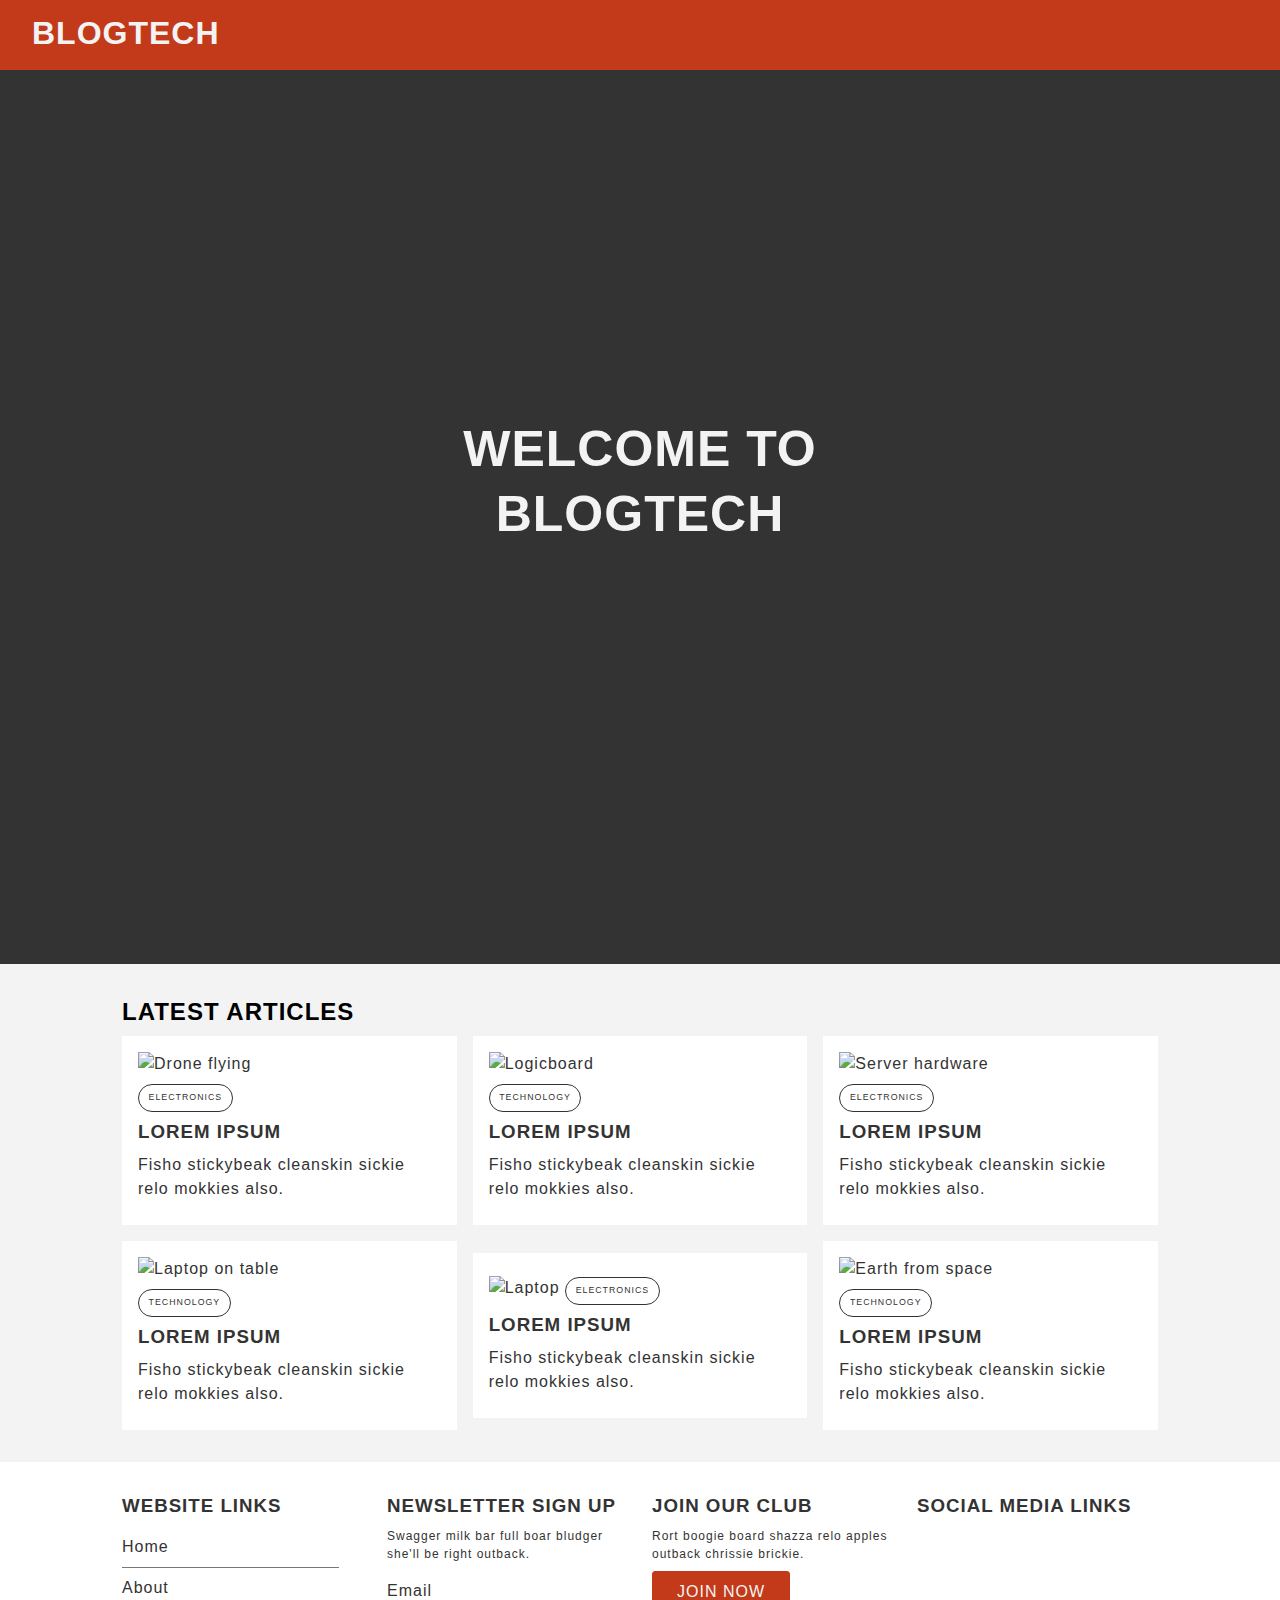
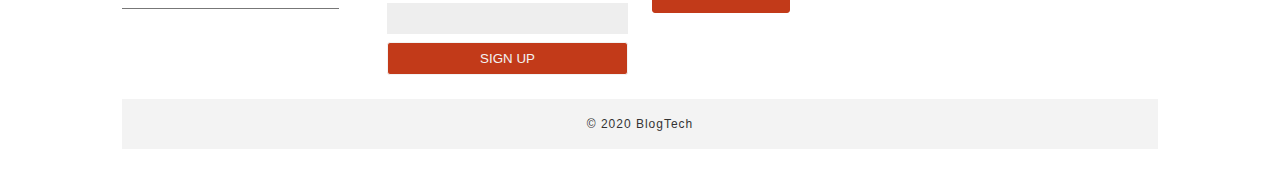
==== index.html @ 1eb8cffe "minor changes" ====
<!DOCTYPE html>
<html lang="en">
  <head>
    <title>BlogTech</title>
    <meta charset="UTF-8" />
    <meta name="viewport" content="width=device-width, initial-scale=1.0" />
    <!-- Google fonts -->
    <link rel="preconnect" href="https://fonts.gstatic.com" />
    <link
      rel="stylesheet"
      href="https://fonts.googleapis.com/css2?family=Open+Sans&display=swap"
    />
    <!-- Font awesome -->
    <script
      src="https://kit.fontawesome.com/bff1c2ee20.js"
      crossorigin="anonymous"
    ></script>
    <!-- My CSS -->
    <link rel="stylesheet" href="css/styles.css" />
    <link
      rel="stylesheet"
      media="screen and (max-width: 786px)"
      href="css/mobile.css"
    />
  </head>
  <body>
    <!-- Header -->
    <header>
      <div class="navbar">
        <a href="/BlogTech/index.html"><h1 class="logo">BlogTech</h1></a>
        <button class="navbar-toggle" aria-label="toggle navigation">
          <i class="fal fa-bars"></i>
        </button>
        <nav class="navbar-menu">
          <ul class="navbar-list">
            <li class="navbar-item">
              <a class="navbar-link" href="/BlogTech/index.html">Home</a>
            </li>
            <li class="navbar-item">
              <a class="navbar-link" href="/BlogTech/about.html">About</a>
            </li>
          </ul>
        </nav>
      </div>
      <div class="showcase">
        <div class="container">
          <div class="showcase-container">
            <div class="showcase-content">
              <h1>Welcome to BlogTech</h1>
              <a class="link" href="#latest-articles"
                ><i class="fal fa-chevron-down"></i></a>
            </div>
          </div>
        </div>
      </div>
    </header>
    <!-- / Header -->
    <!-- Articles section -->
    <section id="latest-articles" class="home-articles py-2">
      <div class="container">
        <h2>Latest Articles</h2>
        <div class="articles-container">
          <!-- Article 1 -->
          <a href="/BlogTech/article.html">
            <article class="card">
              <img src="img/Drone-flying.jpg" alt="Drone flying" />
              <div>
                <div class="category category-item">Electronics</div>
                <h3>Lorem Ipsum</h3>
                <p>Fisho stickybeak cleanskin sickie relo mokkies also.</p>
              </div>
            </article>
          </a>
          <!-- / Article 1 -->
          <!-- Article 2 -->
          <a href="/BlogTech/article.html">
            <article class="card">
              <img src="img/Logicboard.jpg" alt="Logicboard" />
              <div>
                <div class="category category-item">Technology</div>
                <h3>Lorem Ipsum</h3>
                <p>Fisho stickybeak cleanskin sickie relo mokkies also.</p>
              </div>
            </article>
          </a>
          <!-- / Article 2 -->
          <!-- Article 3 -->
          <a href="/BlogTech/article.html">
            <article class="card">
              <img src="img/Server-hardware.jpg" alt="Server hardware" />
              <div>
                <div class="category category-item">Electronics</div>
                <h3>Lorem Ipsum</h3>
                <p>Fisho stickybeak cleanskin sickie relo mokkies also.</p>
              </div>
            </article>
          </a>
          <!-- / Article 3 -->
          <!-- Article 4 -->
          <a href="/BlogTech/article.html">
            <article class="card">
              <img src="img/Laptop-on-table.jpg" alt="Laptop on table" />
              <div>
                <div class="category category-item">Technology</div>
                <h3>Lorem Ipsum</h3>
                <p>Fisho stickybeak cleanskin sickie relo mokkies also.</p>
              </div>
            </article>
          </a>
          <!-- / Article 4 -->
          <!-- Article 5 -->
          <a href="/BlogTech/article.html">
            <article class="card">
              <img src="img/Laptop.jpg" alt="Laptop" />
              <div class="category category-item">Electronics</div>
              <h3>Lorem Ipsum</h3>
              <p>Fisho stickybeak cleanskin sickie relo mokkies also.</p>
            </article>
          </a>
          <!-- / Article 5 -->
          <!-- Article 6 -->
          <a href="/BlogTech/article.html">
            <article class="card">
              <img src="img/Earth-from-space.jpg" alt="Earth from space" />
              <div>
                <div class="category category-item">Technology</div>
                <h3>Lorem Ipsum</h3>
                <p>Fisho stickybeak cleanskin sickie relo mokkies also.</p>
              </div>
            </article>
          </a>
          <!-- / Article 6 -->
        </div>
      </div>
    </section>
    <!-- / Articles section -->
    <!-- Footer -->
    <footer class="footer py-2">
      <div class="container footer-container">
        <div>
          <h3>Website Links</h3>
          <ul class="list">
            <li><a href="#">Home</a></li>
            <li><a href="#">About</a></li>
          </ul>
        </div>
        <div>
          <h3>Newsletter Sign Up</h3>
          <p>Swagger milk bar full boar bludger she'll be right outback.</p>
          <form>
            <label for="email">Email</label
            ><input type="email" name="email" id="email" required /><input
              type="submit"
              value="Sign Up"
              class="btn"
            />
          </form>
        </div>
        <div>
          <h3>Join Our Club</h3>
          <p>Rort boogie board shazza relo apples outback chrissie brickie.</p>
          <a href="#" class="btn btn-primary">Join Now</a>
        </div>
        <div class="social">
          <h3>Social Media Links</h3>
          <a href="#"><i class="social-icon fab fa-facebook"></i></a>
          <a href="#"><i class="social-icon fab fa-twitter"></i></a>
          <a href="#"><i class="social-icon fab fa-youtube"></i></a>
          <a href="#"><i class="social-icon fab fa-linkedin"></i></a>
        </div>
        <div><p>&copy; 2020 BlogTech</p></div>
      </div>
    </footer>
    <!-- / Footer -->
    <a href="#" class="top"><i class="fal fa-chevron-up"></i></a>
    <!-- Jquery -->
    <script src="js/jquery-3.5.1.min.js"></script>
    <!-- My JavaScript -->
    <script src="js/index.js"></script>
  </body>
</html>
---- css/styles.css ----
/* Reset */
* {
  margin: 0;
  padding: 0;
  box-sizing: border-box;
}
/* Variables */
:root {
  --primary-color: #c23a19;
  --light-color: #f3f3f3;
  --dark-color: #333333;
  --max-width: 1100px;
}
/* Smooth scroll */
html {
  scroll-behavior: smooth;
}
/* General styles */
body {
  font-family: "Open-Sans", sans-serif;
  line-height: 1.5;
  background-color: var(--light-color);
  letter-spacing: 1px;
}
a {
  color: var(--dark-color);
  text-decoration: none;
}
ul {
  list-style: none;
}
p {
  margin: 0.5rem 0;
}
img {
  width: 100%;
}
/* Headings */
h1,
h2,
h3,
h4,
h5,
h6 {
  margin-bottom: 0.55rem;
  line-height: 1.3;
  text-transform: uppercase;
}
/* Container */
.container {
  max-width: var(--max-width);
  margin: auto;
  padding: 0 2rem;
  overflow: hidden;
}
/* Category */
.category {
  display: inline-block;
  font-size: 0.55rem;
  text-transform: uppercase;
  padding: 0.4rem 0.6rem;
  border-radius: 15px;
  margin: 0.5rem 0;
}
.category-item {
  border: 1px solid;
  background-color: transparent;
  border-color: var(--dark-color);
  color: var(--dark-color);
}
/* Button */
.btn {
  display: inline-block;
  border: 1px solid;
  border-radius: 3px;
  padding: 0.5rem 1.5rem;
  text-transform: uppercase;
}
.btn-primary {
  background-color: var(--primary-color);
  border-color: var(--primary-color);
  color: var(--light-color);
}
.btn-block {
  display: block;
  width: 100%;
  text-align: center;
}
/* Card */
.card {
  background-color: #ffffff;
  padding: 1rem;
}
/* Padding */
.py-1 {
  padding: 1.5rem 0;
}
.py-2 {
  padding: 2rem 0;
}
.py-3 {
  padding: 3rem 0;
}
.p-1 {
  padding: 1.5rem;
}
.p-2 {
  padding: 2rem;
}
.p-3 {
  padding: 3rem;
}
/* Large heading */
.l-heading {
  font-size: 3rem;
}
/* Unordered list */
.list li {
  padding: 0.5rem 0;
  border-bottom: #777777 solid 1px;
  width: 90%;
}
/* Page container */
.page-container {
  display: grid;
  grid-template-columns: 5fr 2fr;
  margin: 5rem 0;
  grid-gap: 1.5rem;
}
.page-container > *:first-child {
  grid-row: 1 / span 3;
}
/* Navbar */
.navbar h1 {
  position: absolute;
  top: 0.4em;
  left: 1em;
  color: var(--light-color);
}
.navbar {
  position: fixed;
  background-color: var(--primary-color);
  width: 100%;
  height: 70px;
  z-index: 20;
  top: 0;
  left: 0;
  right: 0;
  padding: 0;
}
.active {
  background-color: #8d2106;
  transition: 0.5s ease-in;
}
.navbar-menu {
  position: fixed;
  background-color: var(--primary-color);
  top: 0;
  bottom: 0;
  left: 0;
  right: 0;
  transform: translateX(100%);
  transition: transform 250ms ease;
}
.navbar-list {
  list-style: none;
  display: grid;
  justify-content: center;
  align-content: center;
  height: 100%;
}
.navbar-item:last-child {
  margin: 6em 0 0;
}
.navbar-link {
  color: var(--light-color);
  font-size: 24px;
  text-transform: uppercase;
  text-decoration: none;
}
.navbar-toggle {
  position: absolute;
  top: 0.6em;
  right: 1em;
  background-color: transparent;
  color: var(--light-color);
  font-size: 30px;
  border: 0;
  outline: 0;
  cursor: pointer;
  z-index: 1000;
}
.navbar-open .navbar-menu {
  transform: translateX(0);
}
/* Header */
.showcase {
  background-color: var(--dark-color);
  color: var(--light-color);
  padding: 2rem;
  position: relative;
}
.showcase:before {
  content: "";
  background: url("../img/Laptop.jpg") no-repeat center center/cover;
  position: absolute;
  top: 0;
  left: 0;
  width: 100%;
  height: 100%;
  opacity: 0.3;
}
.showcase .showcase-container {
  display: grid;
  grid-template-columns: repeat(1fr);
  align-items: center;
  height: 100vh;
}
.showcase .showcase-content {
  z-index: 1;
}
.showcase .showcase-content h1 {
  position: absolute;
  top: 50%;
  left: 50%;
  transform: translate(-50%, -50%);
  font-size: 50px;
  text-align: center;
}
.showcase .showcase-content a {
  position: absolute;
  top: 50%;
  left: 50%;
  margin-top: 15rem;
  font-size: 50px;
  color: var(--light-color);
  transform: translate(-50%, -50%);
}
.home-articles .articles-container {
  display: grid;
  grid-template-columns: repeat(3, 1fr);
  grid-gap: 1rem;
}
.home-articles .articles-container {
  display: grid;
  grid-template-columns: repeat(1fr);
  align-items: center;
}
.article .author {
  display: flex;
  justify-content: space-between;
  align-items: center;
  background-color: #eeeeee;
  padding: 0.5rem;
}
.article .author .category {
  margin-top: 0.4rem;
}
/* Footer */
.footer {
  background-color: #ffffff;
  color: var(--dark-color);
}
.footer .social-icon {
  font-size: 20px;
  margin: 0.5rem;
  color: var(--primary-color);
}
.footer li a {
  color: var(--dark-color);
}
.footer p {
  font-size: 12px;
}
.footer .footer-container {
  display: grid;
  grid-template-columns: repeat(4, 1fr);
  grid-gap: 1.5rem;
}
.footer .footer-container > *:last-child {
  background-color: var(--light-color);
  grid-column: 1 / span 4;
  padding: 0.5rem;
  text-align: center;
  font-size: 0.75rem;
}
.footer .footer-container label {
  display: block;
  width: 100%;
  margin: 1em 0 0;
}
.footer .footer-container input[type="email"] {
  background-color: #eeeeee;
  width: 100%;
  padding: 0.5rem;
  margin-bottom: 0.5rem;
  outline: 0;
  border: 0;
}
.footer .footer-container input[type="submit"] {
  width: 100%;
  cursor: pointer;
  background-color: var(--primary-color);
  color: var(--light-color);
  border-color: var(--primary-color);
  outline: none;
  border: 1px solid;
}
/* Back to top button */
.top {
  display: none;
  background-color: var(--primary-color);
  color: var(--light-color);
  font-size: 20px;
  padding: 5px 10px;
  position: fixed;
  bottom: 20px;
  right: 20px;
  border: none;
  outline: none;
  border-radius: 3px;
  cursor: pointer;
}
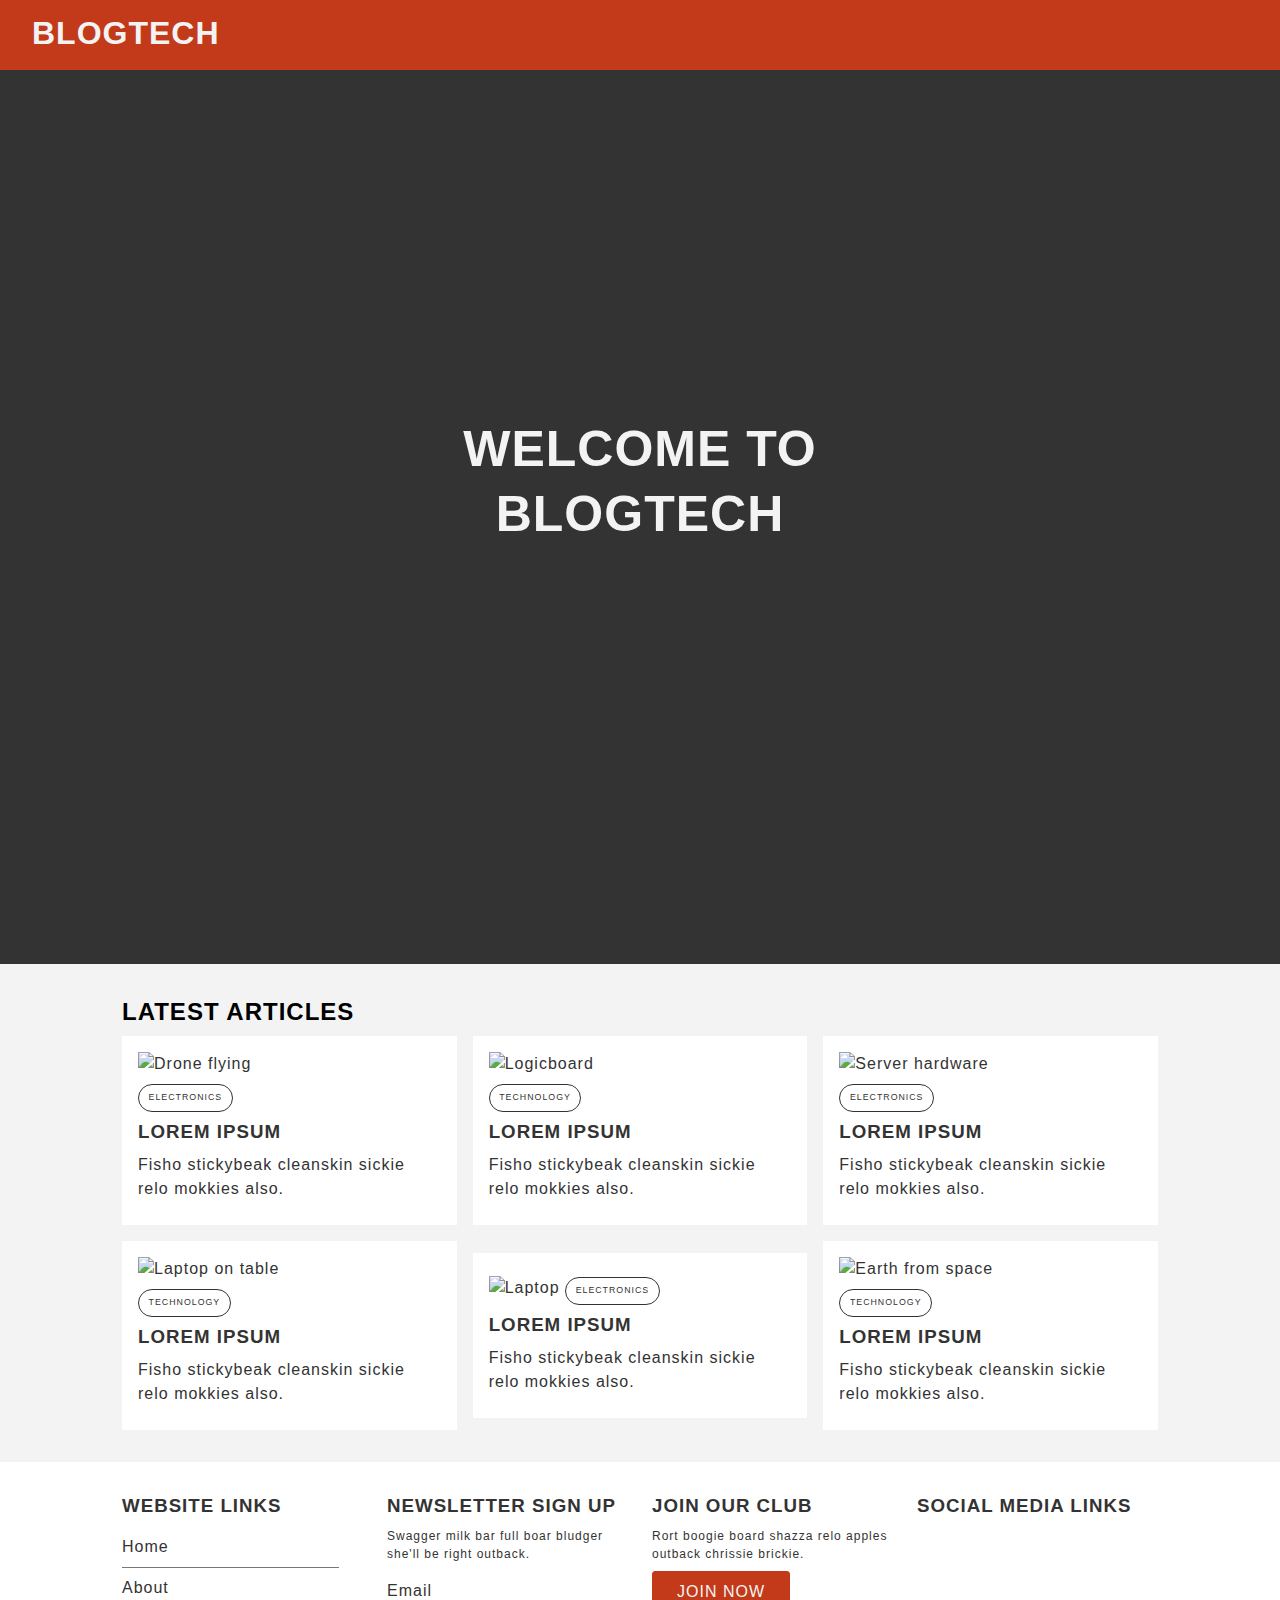
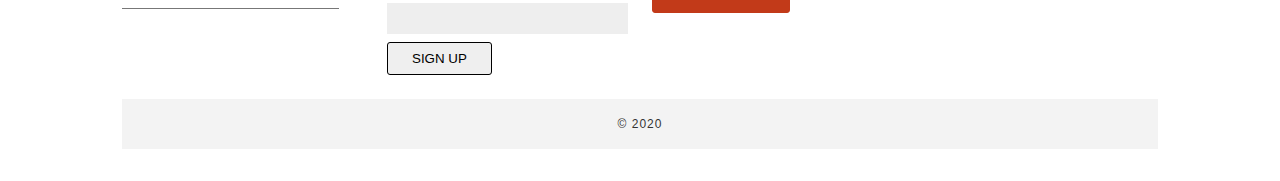
==== commit 87c342ef: "Update index.html" ====
--- a/index.html
+++ b/index.html
@@ -148,12 +148,9 @@
           <h3>Newsletter Sign Up</h3>
           <p>Swagger milk bar full boar bludger she'll be right outback.</p>
           <form>
-            <label for="email">Email</label
-            ><input type="email" name="email" id="email" required /><input
-              type="submit"
-              value="Sign Up"
-              class="btn"
-            />
+            <label>Email</label
+            ><input type="email"/>
+            <button type="submit" class="btn">Sign Up</button>
           </form>
         </div>
         <div>
@@ -168,7 +165,7 @@
           <a href="#"><i class="social-icon fab fa-youtube"></i></a>
           <a href="#"><i class="social-icon fab fa-linkedin"></i></a>
         </div>
-        <div><p>&copy; 2020 BlogTech</p></div>
+        <div><p>&copy; 2020</p></div>
       </div>
     </footer>
     <!-- / Footer -->
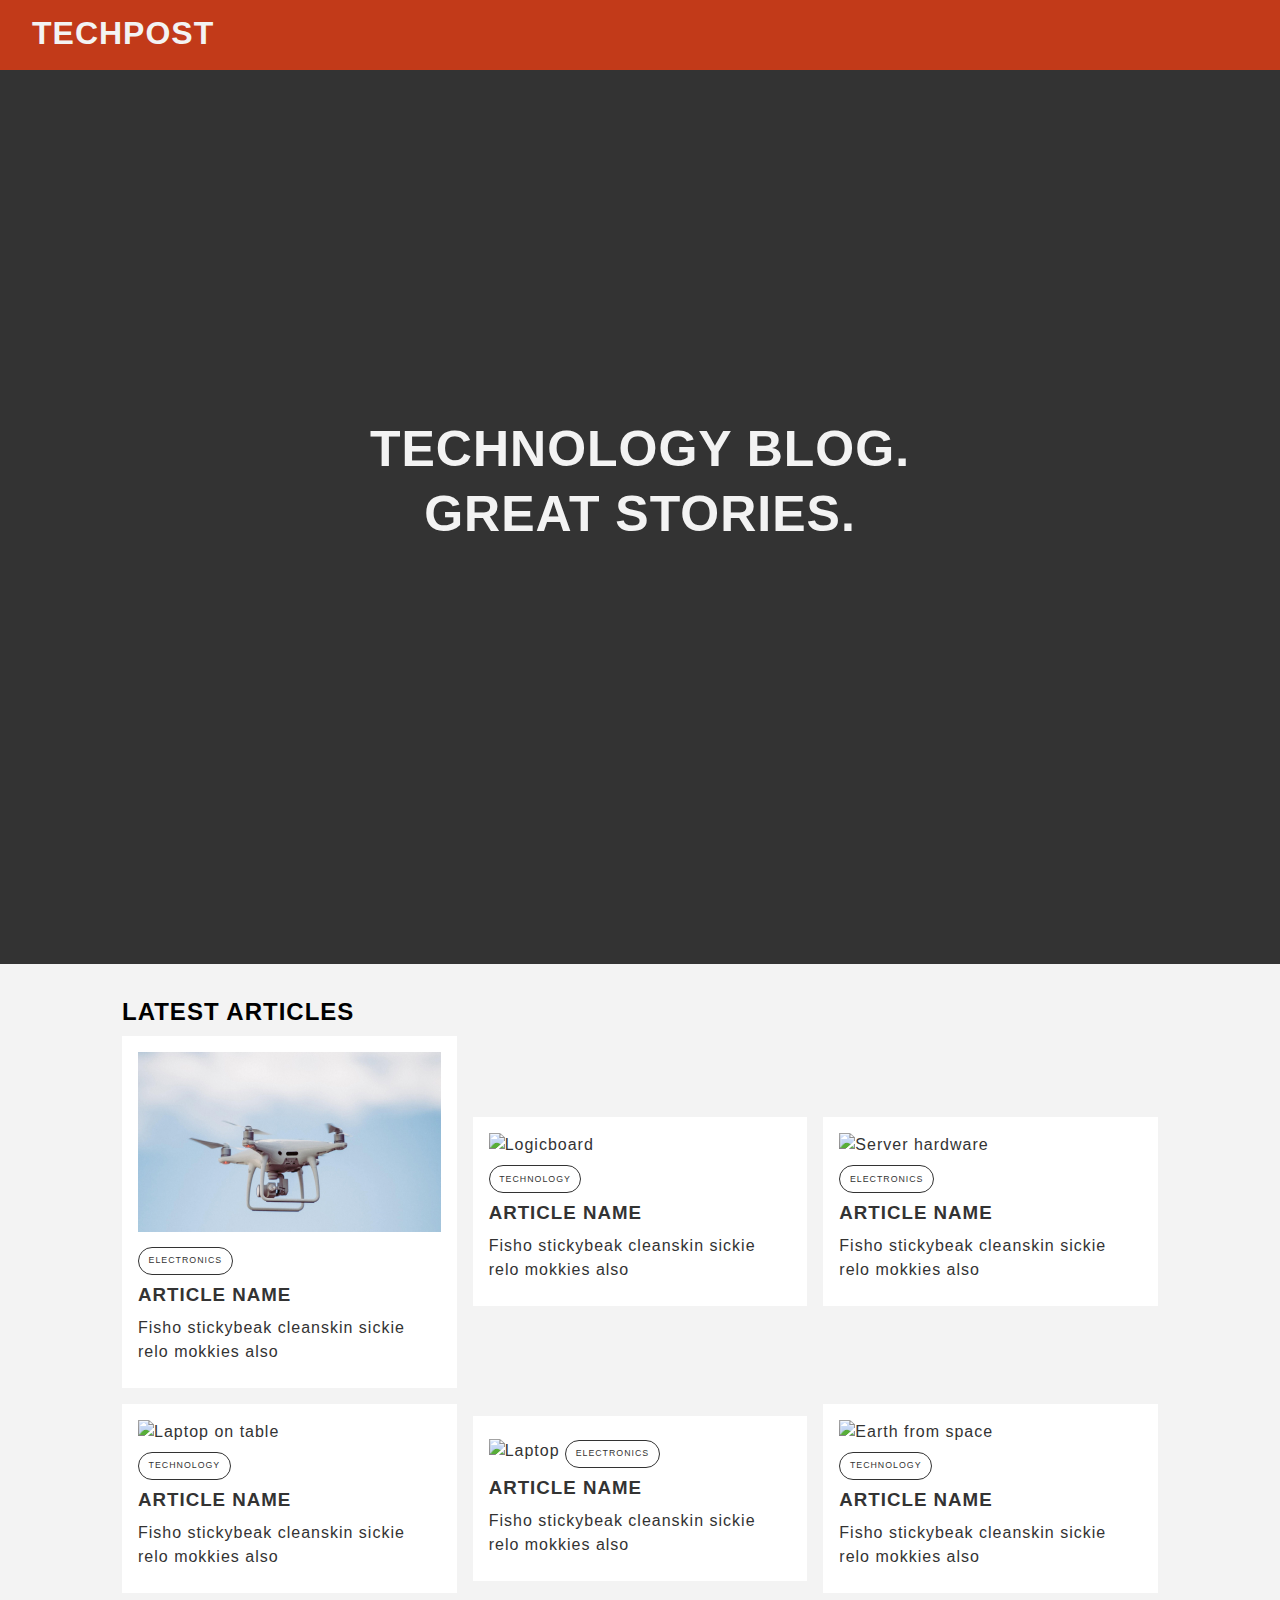
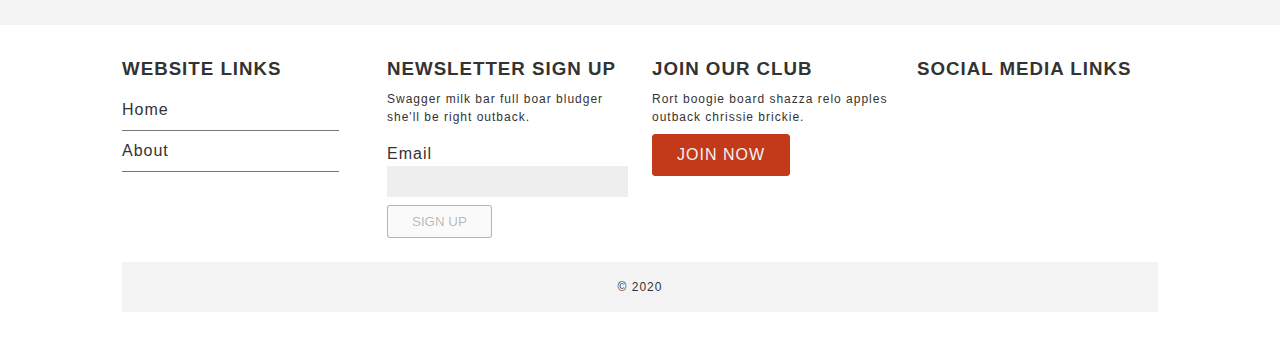
==== commit 80475334: "Update index.html" ====
--- a/index.html
+++ b/index.html
@@ -1,7 +1,7 @@
 <!DOCTYPE html>
 <html lang="en">
   <head>
-    <title>BlogTech</title>
+    <title>TechPost</title>
     <meta charset="UTF-8" />
     <meta name="viewport" content="width=device-width, initial-scale=1.0" />
     <!-- Google fonts -->
@@ -27,17 +27,17 @@
     <!-- Header -->
     <header>
       <div class="navbar">
-        <a href="/BlogTech/index.html"><h1 class="logo">BlogTech</h1></a>
+        <a href="/"><h1>TechPost</h1></a>
         <button class="navbar-toggle" aria-label="toggle navigation">
           <i class="fal fa-bars"></i>
         </button>
         <nav class="navbar-menu">
           <ul class="navbar-list">
             <li class="navbar-item">
-              <a class="navbar-link" href="/BlogTech/index.html">Home</a>
+              <a class="navbar-link" href="/">Home</a>
             </li>
             <li class="navbar-item">
-              <a class="navbar-link" href="/BlogTech/about.html">About</a>
+              <a class="navbar-link" href="/about.html">About</a>
             </li>
           </ul>
         </nav>
@@ -46,9 +46,9 @@
         <div class="container">
           <div class="showcase-container">
             <div class="showcase-content">
-              <h1>Welcome to BlogTech</h1>
-              <a class="link" href="#latest-articles"
-                ><i class="fal fa-chevron-down"></i></a>
+              <h1>
+                Technology blog. <span>Great stories.</span>
+              </h1>
             </div>
           </div>
         </div>
@@ -56,76 +56,76 @@
     </header>
     <!-- / Header -->
     <!-- Articles section -->
-    <section id="latest-articles" class="home-articles py-2">
+    <section class="home-articles py-2">
       <div class="container">
         <h2>Latest Articles</h2>
         <div class="articles-container">
           <!-- Article 1 -->
-          <a href="/BlogTech/article.html">
+          <a href="/article.html">
             <article class="card">
-              <img src="img/Drone-flying.jpg" alt="Drone flying" />
+              <img src="img/Drone-flying-thumb.jpg" alt="Drone flying" />
               <div>
                 <div class="category category-item">Electronics</div>
-                <h3>Lorem Ipsum</h3>
-                <p>Fisho stickybeak cleanskin sickie relo mokkies also.</p>
+                <h3>Article Name</h3>
+                <p>Fisho stickybeak cleanskin sickie relo mokkies also</p>
               </div>
             </article>
           </a>
           <!-- / Article 1 -->
           <!-- Article 2 -->
-          <a href="/BlogTech/article.html">
+          <a href="/article.html">
             <article class="card">
-              <img src="img/Logicboard.jpg" alt="Logicboard" />
+              <img src="img/Logicboard-thumb.jpg" alt="Logicboard" />
               <div>
                 <div class="category category-item">Technology</div>
-                <h3>Lorem Ipsum</h3>
-                <p>Fisho stickybeak cleanskin sickie relo mokkies also.</p>
+                <h3>Article Name</h3>
+                <p>Fisho stickybeak cleanskin sickie relo mokkies also</p>
               </div>
             </article>
           </a>
           <!-- / Article 2 -->
           <!-- Article 3 -->
-          <a href="/BlogTech/article.html">
+          <a href="/article.html">
             <article class="card">
-              <img src="img/Server-hardware.jpg" alt="Server hardware" />
+              <img src="img/Server-hardware-thumb.jpg" alt="Server hardware" />
               <div>
                 <div class="category category-item">Electronics</div>
-                <h3>Lorem Ipsum</h3>
-                <p>Fisho stickybeak cleanskin sickie relo mokkies also.</p>
+                <h3>Article Name</h3>
+                <p>Fisho stickybeak cleanskin sickie relo mokkies also</p>
               </div>
             </article>
           </a>
           <!-- / Article 3 -->
           <!-- Article 4 -->
-          <a href="/BlogTech/article.html">
+          <a href="/article.html">
             <article class="card">
-              <img src="img/Laptop-on-table.jpg" alt="Laptop on table" />
+              <img src="img/Laptop-on-table-thumb.jpg" alt="Laptop on table" />
               <div>
                 <div class="category category-item">Technology</div>
-                <h3>Lorem Ipsum</h3>
-                <p>Fisho stickybeak cleanskin sickie relo mokkies also.</p>
+                <h3>Article Name</h3>
+                <p>Fisho stickybeak cleanskin sickie relo mokkies also</p>
               </div>
             </article>
           </a>
           <!-- / Article 4 -->
           <!-- Article 5 -->
-          <a href="/BlogTech/article.html">
+          <a href="/article.html">
             <article class="card">
-              <img src="img/Laptop.jpg" alt="Laptop" />
+              <img src="img/Laptop-thumb.jpg" alt="Laptop" />
               <div class="category category-item">Electronics</div>
-              <h3>Lorem Ipsum</h3>
-              <p>Fisho stickybeak cleanskin sickie relo mokkies also.</p>
+              <h3>Article Name</h3>
+              <p>Fisho stickybeak cleanskin sickie relo mokkies also</p>
             </article>
           </a>
           <!-- / Article 5 -->
           <!-- Article 6 -->
-          <a href="/BlogTech/article.html">
+          <a href="/article.html">
             <article class="card">
-              <img src="img/Earth-from-space.jpg" alt="Earth from space" />
+              <img src="img/Earth-from-space-thumb.jpg" alt="Earth from space" />
               <div>
                 <div class="category category-item">Technology</div>
-                <h3>Lorem Ipsum</h3>
-                <p>Fisho stickybeak cleanskin sickie relo mokkies also.</p>
+                <h3>Article Name</h3>
+                <p>Fisho stickybeak cleanskin sickie relo mokkies also</p>
               </div>
             </article>
           </a>
@@ -140,8 +140,8 @@
         <div>
           <h3>Website Links</h3>
           <ul class="list">
-            <li><a href="#">Home</a></li>
-            <li><a href="#">About</a></li>
+            <li><a href="/">Home</a></li>
+            <li><a href="/about.html">About</a></li>
           </ul>
         </div>
         <div>
@@ -150,20 +150,20 @@
           <form>
             <label>Email</label
             ><input type="email"/>
-            <button type="submit" class="btn">Sign Up</button>
+            <button type="submit" class="btn" disabled>Sign Up</button>
           </form>
         </div>
         <div>
           <h3>Join Our Club</h3>
           <p>Rort boogie board shazza relo apples outback chrissie brickie.</p>
-          <a href="#" class="btn btn-primary">Join Now</a>
+          <a class="btn btn-primary">Join Now</a>
         </div>
         <div class="social">
           <h3>Social Media Links</h3>
-          <a href="#"><i class="social-icon fab fa-facebook"></i></a>
-          <a href="#"><i class="social-icon fab fa-twitter"></i></a>
-          <a href="#"><i class="social-icon fab fa-youtube"></i></a>
-          <a href="#"><i class="social-icon fab fa-linkedin"></i></a>
+          <a><i class="social-icon fab fa-facebook"></i></a>
+          <a><i class="social-icon fab fa-twitter"></i></a>
+          <a><i class="social-icon fab fa-youtube"></i></a>
+          <a><i class="social-icon fab fa-linkedin"></i></a>
         </div>
         <div><p>&copy; 2020</p></div>
       </div>
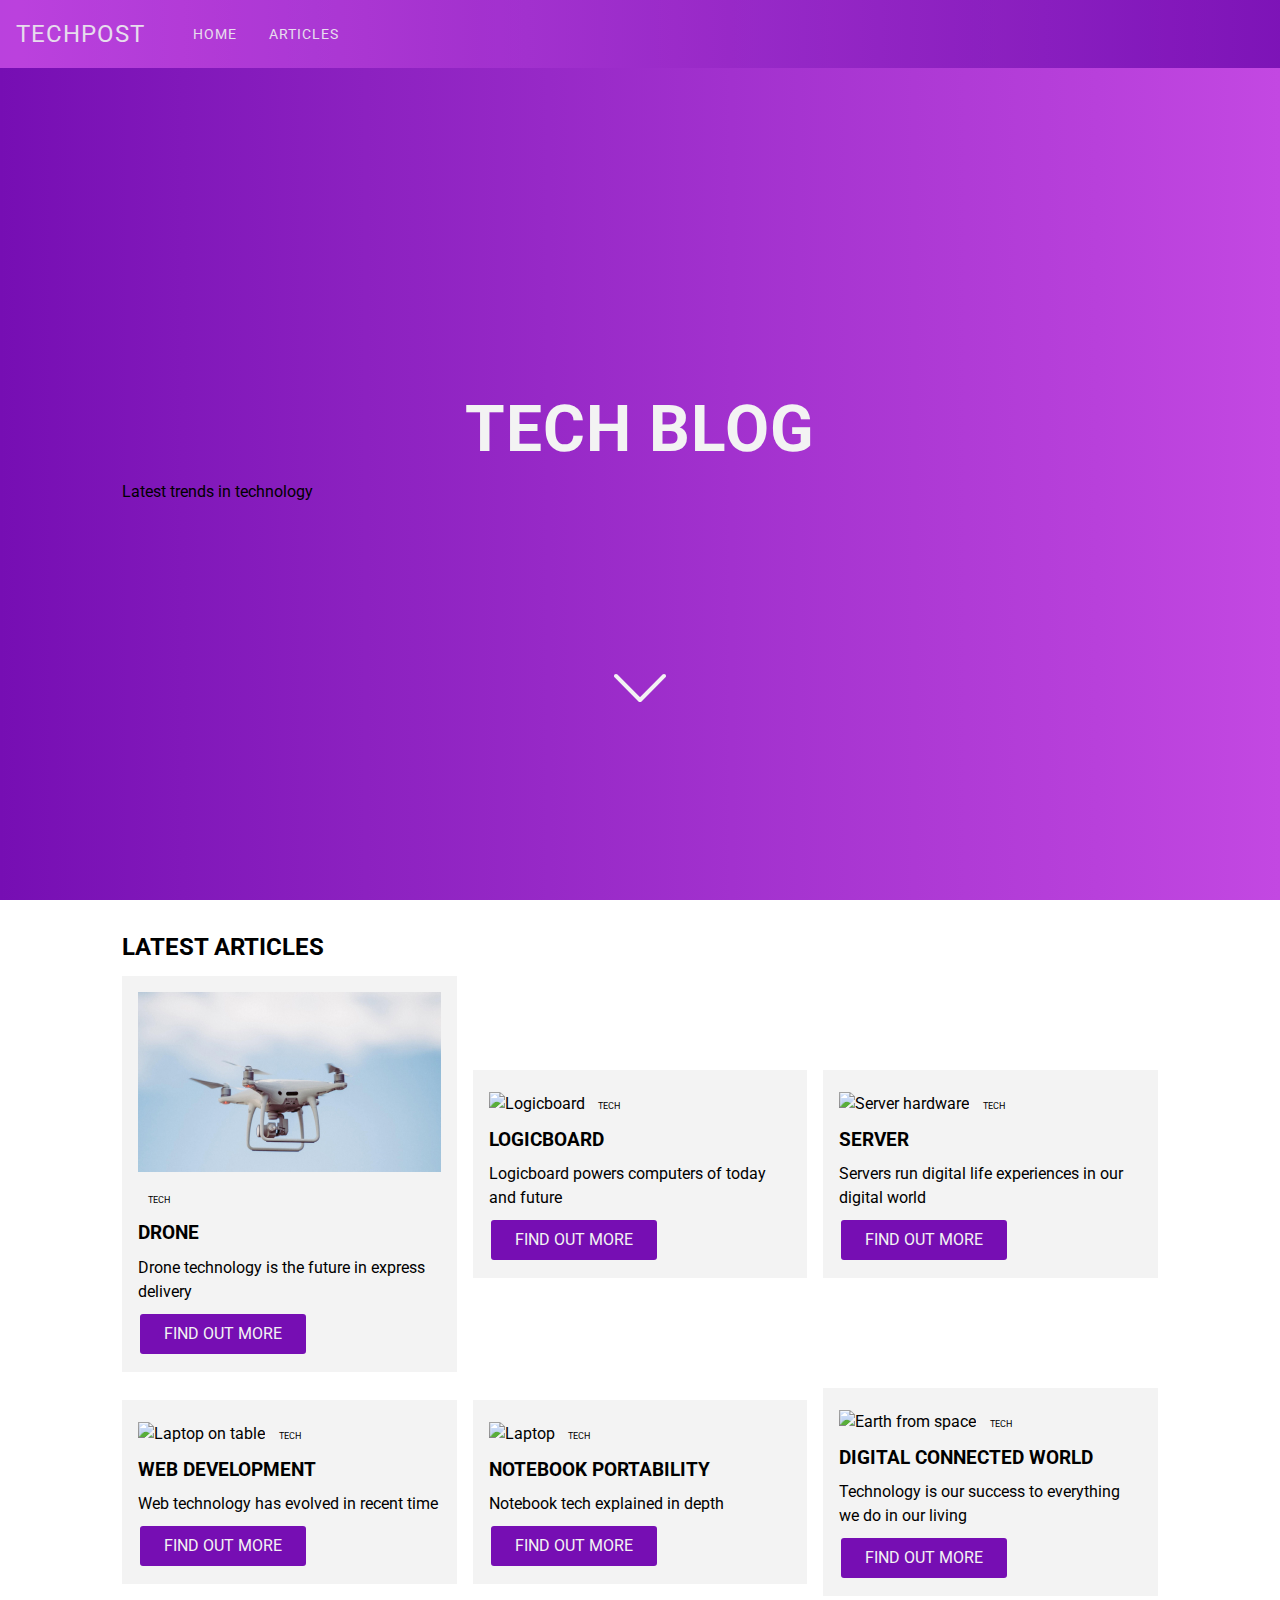
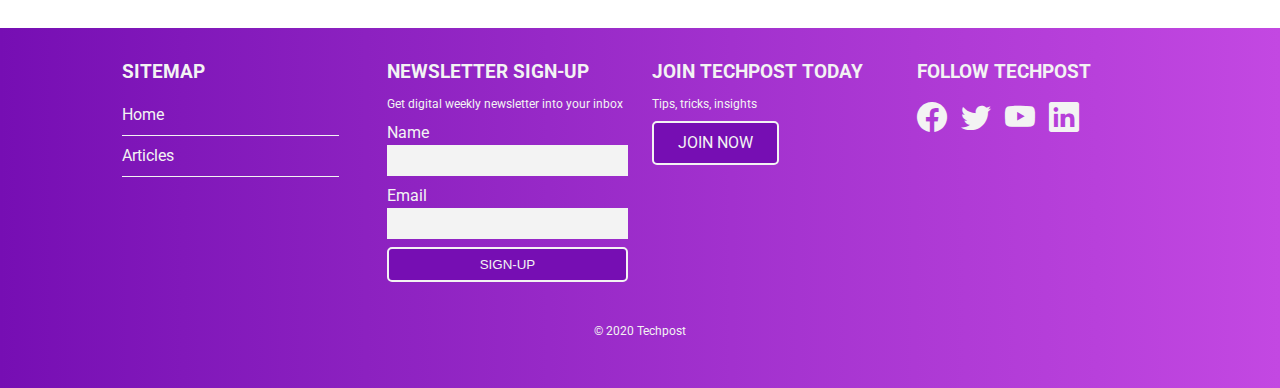
==== commit d0b0611c: "Update file" ====
--- a/index.html
+++ b/index.html
@@ -1,21 +1,12 @@
 <!DOCTYPE html>
 <html lang="en">
   <head>
-    <title>TechPost</title>
+    <title>Techpost</title>
     <meta charset="UTF-8" />
     <meta name="viewport" content="width=device-width, initial-scale=1.0" />
-    <!-- Google fonts -->
-    <link rel="preconnect" href="https://fonts.gstatic.com" />
-    <link
-      rel="stylesheet"
-      href="https://fonts.googleapis.com/css2?family=Open+Sans&display=swap"
-    />
-    <!-- Font awesome -->
-    <script
-      src="https://kit.fontawesome.com/bff1c2ee20.js"
-      crossorigin="anonymous"
-    ></script>
-    <!-- My CSS -->
+    <link rel="preconnect" href="https://fonts.gstatic.com">
+    <link rel="stylesheet" href="https://fonts.googleapis.com/css2?family=Roboto&display=swap">
+    <link rel="stylesheet" href="https://cdn.jsdelivr.net/npm/bootstrap-icons@1.4.1/font/bootstrap-icons.css">
     <link rel="stylesheet" href="css/styles.css" />
     <link
       rel="stylesheet"
@@ -26,29 +17,23 @@
   <body>
     <!-- Header -->
     <header>
-      <div class="navbar">
-        <a href="/"><h1>TechPost</h1></a>
-        <button class="navbar-toggle" aria-label="toggle navigation">
-          <i class="fal fa-bars"></i>
-        </button>
-        <nav class="navbar-menu">
-          <ul class="navbar-list">
-            <li class="navbar-item">
-              <a class="navbar-link" href="/">Home</a>
-            </li>
-            <li class="navbar-item">
-              <a class="navbar-link" href="/about.html">About</a>
-            </li>
-          </ul>
-        </nav>
-      </div>
+        <i class="bi bi-list navbar-toggle" aria-label="navbar toggle"></i>
+    <nav class="navbar">
+      <a href="#" class="navbar-brand">Techpost</a>
+        <ul class="navbar-list">
+          <li class="navbar-item"><a href="#" class="navbar-link">Home</a></li>
+          <li class="navbar-item"><a href="#articles" class="navbar-link">Articles</a></li>
+        </ul>
+    </nav>
       <div class="showcase">
         <div class="container">
           <div class="showcase-container">
             <div class="showcase-content">
               <h1>
-                Technology blog. <span>Great stories.</span>
+                Tech Blog
               </h1>
+              <p>Latest trends in technology</p>
+              <a href="#articles"><i class="bi bi-chevron-down"></i></a>
             </div>
           </div>
         </div>
@@ -56,79 +41,63 @@
     </header>
     <!-- / Header -->
     <!-- Articles section -->
-    <section class="home-articles py-2">
+    <section class="home-articles py-2" id="articles">
       <div class="container">
-        <h2>Latest Articles</h2>
+        <h2>Latest articles</h2>
         <div class="articles-container">
           <!-- Article 1 -->
-          <a href="/article.html">
             <article class="card">
               <img src="img/Drone-flying-thumb.jpg" alt="Drone flying" />
-              <div>
-                <div class="category category-item">Electronics</div>
-                <h3>Article Name</h3>
-                <p>Fisho stickybeak cleanskin sickie relo mokkies also</p>
-              </div>
+                <div class="category category-item">Tech</div>
+                <h3>Drone</h3>
+                <p>Drone technology is the future in express delivery</p>
+              <a class="btn btn-primary" href="#">Find out more</a>
             </article>
-          </a>
           <!-- / Article 1 -->
           <!-- Article 2 -->
-          <a href="/article.html">
             <article class="card">
               <img src="img/Logicboard-thumb.jpg" alt="Logicboard" />
-              <div>
-                <div class="category category-item">Technology</div>
-                <h3>Article Name</h3>
-                <p>Fisho stickybeak cleanskin sickie relo mokkies also</p>
-              </div>
+                <div class="category category-item">Tech</div>
+                <h3>Logicboard</h3>
+                <p>Logicboard powers computers of today and future</p>
+              <a class="btn btn-primary" href="#">Find out more</a>
             </article>
-          </a>
           <!-- / Article 2 -->
           <!-- Article 3 -->
-          <a href="/article.html">
             <article class="card">
               <img src="img/Server-hardware-thumb.jpg" alt="Server hardware" />
-              <div>
-                <div class="category category-item">Electronics</div>
-                <h3>Article Name</h3>
-                <p>Fisho stickybeak cleanskin sickie relo mokkies also</p>
-              </div>
+                <div class="category category-item">Tech</div>
+                <h3>Server</h3>
+                <p>Servers run digital life experiences in our digital world</p>
+              <a class="btn btn-primary" href="#">Find out more</a>
             </article>
-          </a>
           <!-- / Article 3 -->
           <!-- Article 4 -->
-          <a href="/article.html">
             <article class="card">
               <img src="img/Laptop-on-table-thumb.jpg" alt="Laptop on table" />
-              <div>
-                <div class="category category-item">Technology</div>
-                <h3>Article Name</h3>
-                <p>Fisho stickybeak cleanskin sickie relo mokkies also</p>
-              </div>
+                <div class="category category-item">Tech</div>
+                <h3>Web development</h3>
+                <p>Web technology has evolved in recent time</p>
+              <a class="btn btn-primary" href="#">Find out more</a>
             </article>
-          </a>
           <!-- / Article 4 -->
           <!-- Article 5 -->
-          <a href="/article.html">
             <article class="card">
               <img src="img/Laptop-thumb.jpg" alt="Laptop" />
-              <div class="category category-item">Electronics</div>
-              <h3>Article Name</h3>
-              <p>Fisho stickybeak cleanskin sickie relo mokkies also</p>
+              <div class="category category-item">Tech</div>
+              <h3>Notebook portability</h3>
+              <p>Notebook tech explained in depth</p>
+              <a class="btn btn-primary" href="#">Find out more</a>
             </article>
-          </a>
           <!-- / Article 5 -->
           <!-- Article 6 -->
-          <a href="/article.html">
             <article class="card">
               <img src="img/Earth-from-space-thumb.jpg" alt="Earth from space" />
-              <div>
-                <div class="category category-item">Technology</div>
-                <h3>Article Name</h3>
-                <p>Fisho stickybeak cleanskin sickie relo mokkies also</p>
-              </div>
+                <div class="category category-item">Tech</div>
+                <h3>Digital connected world</h3>
+                <p>Technology is our success to everything we do in our living</p>
+              <a class="btn btn-primary" href="#">Find out more</a>
             </article>
-          </a>
           <!-- / Article 6 -->
         </div>
       </div>
@@ -138,41 +107,39 @@
     <footer class="footer py-2">
       <div class="container footer-container">
         <div>
-          <h3>Website Links</h3>
+          <h3>Sitemap</h3>
           <ul class="list">
-            <li><a href="/">Home</a></li>
-            <li><a href="/about.html">About</a></li>
+            <li><a href="#">Home</a></li>
+            <li><a href="#articles">Articles</a></li>
           </ul>
         </div>
         <div>
-          <h3>Newsletter Sign Up</h3>
-          <p>Swagger milk bar full boar bludger she'll be right outback.</p>
+          <h3>Newsletter sign-up</h3>
+          <p>Get digital weekly newsletter into your inbox</p>
           <form>
-            <label>Email</label
-            ><input type="email"/>
-            <button type="submit" class="btn" disabled>Sign Up</button>
+            <label for="name">Name</label
+              ><input type="text" id="name"/>
+            <label for="email">Email</label
+            ><input type="email" id="email"/>
+            <button type="button">Sign-up</button>
           </form>
         </div>
         <div>
-          <h3>Join Our Club</h3>
-          <p>Rort boogie board shazza relo apples outback chrissie brickie.</p>
-          <a class="btn btn-primary">Join Now</a>
+          <h3>Join Techpost today</h3>
+          <p>Tips, tricks, insights</p>
+          <a href="#" class="btn btn-primary">Join now</a>
         </div>
-        <div class="social">
-          <h3>Social Media Links</h3>
-          <a><i class="social-icon fab fa-facebook"></i></a>
-          <a><i class="social-icon fab fa-twitter"></i></a>
-          <a><i class="social-icon fab fa-youtube"></i></a>
-          <a><i class="social-icon fab fa-linkedin"></i></a>
+        <div>
+          <h3>Follow Techpost</h3>
+          <a href="#"><i class="social-icon bi bi-facebook"></i></a>
+          <a href="#"><i class="social-icon bi bi-twitter"></i></a>
+          <a href="#"><i class="social-icon bi bi-youtube"></i></a>
+          <a href="#"><i class="social-icon bi bi-linkedin"></i></a>
         </div>
-        <div><p>&copy; 2020</p></div>
+        <div><p>&copy; 2020 Techpost</p></div>
       </div>
     </footer>
     <!-- / Footer -->
-    <a href="#" class="top"><i class="fal fa-chevron-up"></i></a>
-    <!-- Jquery -->
-    <script src="js/jquery-3.5.1.min.js"></script>
-    <!-- My JavaScript -->
     <script src="js/index.js"></script>
   </body>
 </html>
--- a/css/styles.css
+++ b/css/styles.css
@@ -1,4 +1,3 @@
-/* Reset */
 * {
   margin: 0;
   padding: 0;
@@ -6,25 +5,24 @@
 }
 /* Variables */
 :root {
-  --primary-color: #c23a19;
+  --primary-color: #760eb3;
+  --secondary-color: #c348e2;
   --light-color: #f3f3f3;
   --dark-color: #333333;
   --max-width: 1100px;
 }
-/* Smooth scroll */
 html {
   scroll-behavior: smooth;
 }
 /* General styles */
 body {
-  font-family: "Open-Sans", sans-serif;
+  font-family: 'Roboto', sans-serif;
   line-height: 1.5;
-  background-color: var(--light-color);
-  letter-spacing: 1px;
 }
 a {
   color: var(--dark-color);
   text-decoration: none;
+  cursor: pointer;
 }
 ul {
   list-style: none;
@@ -42,7 +40,7 @@
 h4,
 h5,
 h6 {
-  margin-bottom: 0.55rem;
+  margin-bottom: 0.55em;
   line-height: 1.3;
   text-transform: uppercase;
 }
@@ -62,23 +60,25 @@
   border-radius: 15px;
   margin: 0.5rem 0;
 }
-.category-item {
-  border: 1px solid;
-  background-color: transparent;
-  border-color: var(--dark-color);
-  color: var(--dark-color);
+.category-item-primary {
+  background-color: var(--primary-color);
+  color: var(--light-color);
+}
+.category-item-secondary {
+  background-color: var(--secondary-color);
+  color: var(--light-color);
 }
 /* Button */
 .btn {
   display: inline-block;
-  border: 1px solid;
-  border-radius: 3px;
+  text-transform: uppercase;
+  border: 2px solid;
+  border-radius: 5px;
   padding: 0.5rem 1.5rem;
-  text-transform: uppercase;
 }
 .btn-primary {
   background-color: var(--primary-color);
-  border-color: var(--primary-color);
+  border-color: var(--light-color);
   color: var(--light-color);
 }
 .btn-block {
@@ -88,7 +88,7 @@
 }
 /* Card */
 .card {
-  background-color: #ffffff;
+  background-color: var(--light-color);
   padding: 1rem;
 }
 /* Padding */
@@ -131,110 +131,74 @@
   grid-row: 1 / span 3;
 }
 /* Navbar */
-.navbar h1 {
-  position: absolute;
-  top: 0.4em;
-  left: 1em;
-  color: var(--light-color);
-}
 .navbar {
   position: fixed;
-  background-color: var(--primary-color);
-  width: 100%;
-  height: 70px;
-  z-index: 20;
   top: 0;
   left: 0;
   right: 0;
-  padding: 0;
-}
-.active {
-  background-color: #8d2106;
-  transition: 0.5s ease-in;
-}
-.navbar-menu {
-  position: fixed;
-  background-color: var(--primary-color);
-  top: 0;
-  bottom: 0;
-  left: 0;
-  right: 0;
-  transform: translateX(100%);
-  transition: transform 250ms ease;
+  display: flex;
+  justify-content: flex-start;
+  align-items: center;
+  background: linear-gradient(90deg, #c348e2, #b840db, #ad39d4, #a231ce, #9729c7, #8c21c0, #8118ba, #760eb3);
+  opacity: 0.9;
+  z-index: 20;
+}
+.navbar-brand {
+  color: var(--light-color);
+  font-size: 24px;
+  margin: 1rem 2rem 1rem 1rem;
+  letter-spacing: 1px;
+  text-transform: uppercase;
 }
 .navbar-list {
-  list-style: none;
-  display: grid;
-  justify-content: center;
-  align-content: center;
-  height: 100%;
-}
-.navbar-item:last-child {
-  margin: 6em 0 0;
+  display: flex;
 }
 .navbar-link {
   color: var(--light-color);
-  font-size: 24px;
-  text-transform: uppercase;
-  text-decoration: none;
+  margin: 1rem;
+  font-size: 14px;
+  letter-spacing: 1px;
+  text-transform: uppercase;
 }
 .navbar-toggle {
-  position: absolute;
-  top: 0.6em;
-  right: 1em;
-  background-color: transparent;
-  color: var(--light-color);
-  font-size: 30px;
-  border: 0;
-  outline: 0;
-  cursor: pointer;
-  z-index: 1000;
-}
-.navbar-open .navbar-menu {
-  transform: translateX(0);
-}
-/* Header */
+  display: none;
+}
+/* Showcase */
 .showcase {
-  background-color: var(--dark-color);
-  color: var(--light-color);
-  padding: 2rem;
   position: relative;
 }
 .showcase:before {
-  content: "";
-  background: url("../img/Laptop.jpg") no-repeat center center/cover;
+  content: '';
+  background: linear-gradient(90deg, #760eb3, #8118ba, #8c21c0, #9729c7, #a231ce, #ad39d4, #b840db, #c348e2);
   position: absolute;
   top: 0;
   left: 0;
-  width: 100%;
-  height: 100%;
-  opacity: 0.3;
+  right: 0;
+  bottom: 0;
 }
 .showcase .showcase-container {
   display: grid;
-  grid-template-columns: repeat(1fr);
   align-items: center;
   height: 100vh;
 }
 .showcase .showcase-content {
-  z-index: 1;
+  z-index: 10;
 }
 .showcase .showcase-content h1 {
+  text-align: center;
+  margin-bottom: 0;
+  font-size: 4rem;
+  text-transform: uppercase;
+  letter-spacing: 1px;
+  color: var(--light-color);
+}
+.showcase .showcase-content a {
+  font-size: 4rem;
+  color: var(--light-color);
   position: absolute;
-  top: 50%;
   left: 50%;
-  transform: translate(-50%, -50%);
-  font-size: 50px;
-  text-align: center;
-}
-.showcase .showcase-content a {
-  position: absolute;
-  top: 50%;
-  left: 50%;
-  margin-top: 15rem;
-  font-size: 50px;
-  color: var(--light-color);
-  transform: translate(-50%, -50%);
+  top: 80%;
+  transform: translate(-50%, -80%);
 }
 .home-articles .articles-container {
   display: grid;
@@ -250,24 +214,24 @@
   display: flex;
   justify-content: space-between;
   align-items: center;
-  background-color: #eeeeee;
+  background-color: #ffffff;
   padding: 0.5rem;
-}
-.article .author .category {
-  margin-top: 0.4rem;
 }
 /* Footer */
 .footer {
-  background-color: #ffffff;
-  color: var(--dark-color);
+  background: linear-gradient(90deg, #760eb3, #8118ba, #8c21c0, #9729c7, #a231ce, #ad39d4, #b840db, #c348e2);
+  color: var(--light-color);
 }
 .footer .social-icon {
-  font-size: 20px;
-  margin: 0.5rem;
-  color: var(--primary-color);
+  font-size: 30px;
+  margin-right: 10px;
+  color: var(--light-color);
 }
 .footer li a {
-  color: var(--dark-color);
+  color: var(--light-color);
+}
+.footer .list li {
+  border-bottom: var(--light-color) solid 1px;
 }
 .footer p {
   font-size: 12px;
@@ -278,7 +242,8 @@
   grid-gap: 1.5rem;
 }
 .footer .footer-container > *:last-child {
-  background-color: var(--light-color);
+  background-color: transparent;
+  color: var(--light-color);
   grid-column: 1 / span 4;
   padding: 0.5rem;
   text-align: center;
@@ -287,37 +252,24 @@
 .footer .footer-container label {
   display: block;
   width: 100%;
-  margin: 1em 0 0;
-}
-.footer .footer-container input[type="email"] {
-  background-color: #eeeeee;
+  margin: 0;
+}
+.footer .footer-container input {
+  background-color: var(--light-color);
   width: 100%;
   padding: 0.5rem;
   margin-bottom: 0.5rem;
   outline: 0;
   border: 0;
 }
-.footer .footer-container input[type="submit"] {
-  width: 100%;
+.footer .footer-container button {
+  width: 100%;
+  text-transform: uppercase;
+  padding: 0.5rem 1.5rem;
   cursor: pointer;
+  border-radius: 5px;
   background-color: var(--primary-color);
   color: var(--light-color);
-  border-color: var(--primary-color);
+  border: 2px solid var(--light-color);
   outline: none;
-  border: 1px solid;
-}
-/* Back to top button */
-.top {
-  display: none;
-  background-color: var(--primary-color);
-  color: var(--light-color);
-  font-size: 20px;
-  padding: 5px 10px;
-  position: fixed;
-  bottom: 20px;
-  right: 20px;
-  border: none;
-  outline: none;
-  border-radius: 3px;
-  cursor: pointer;
-}
+}